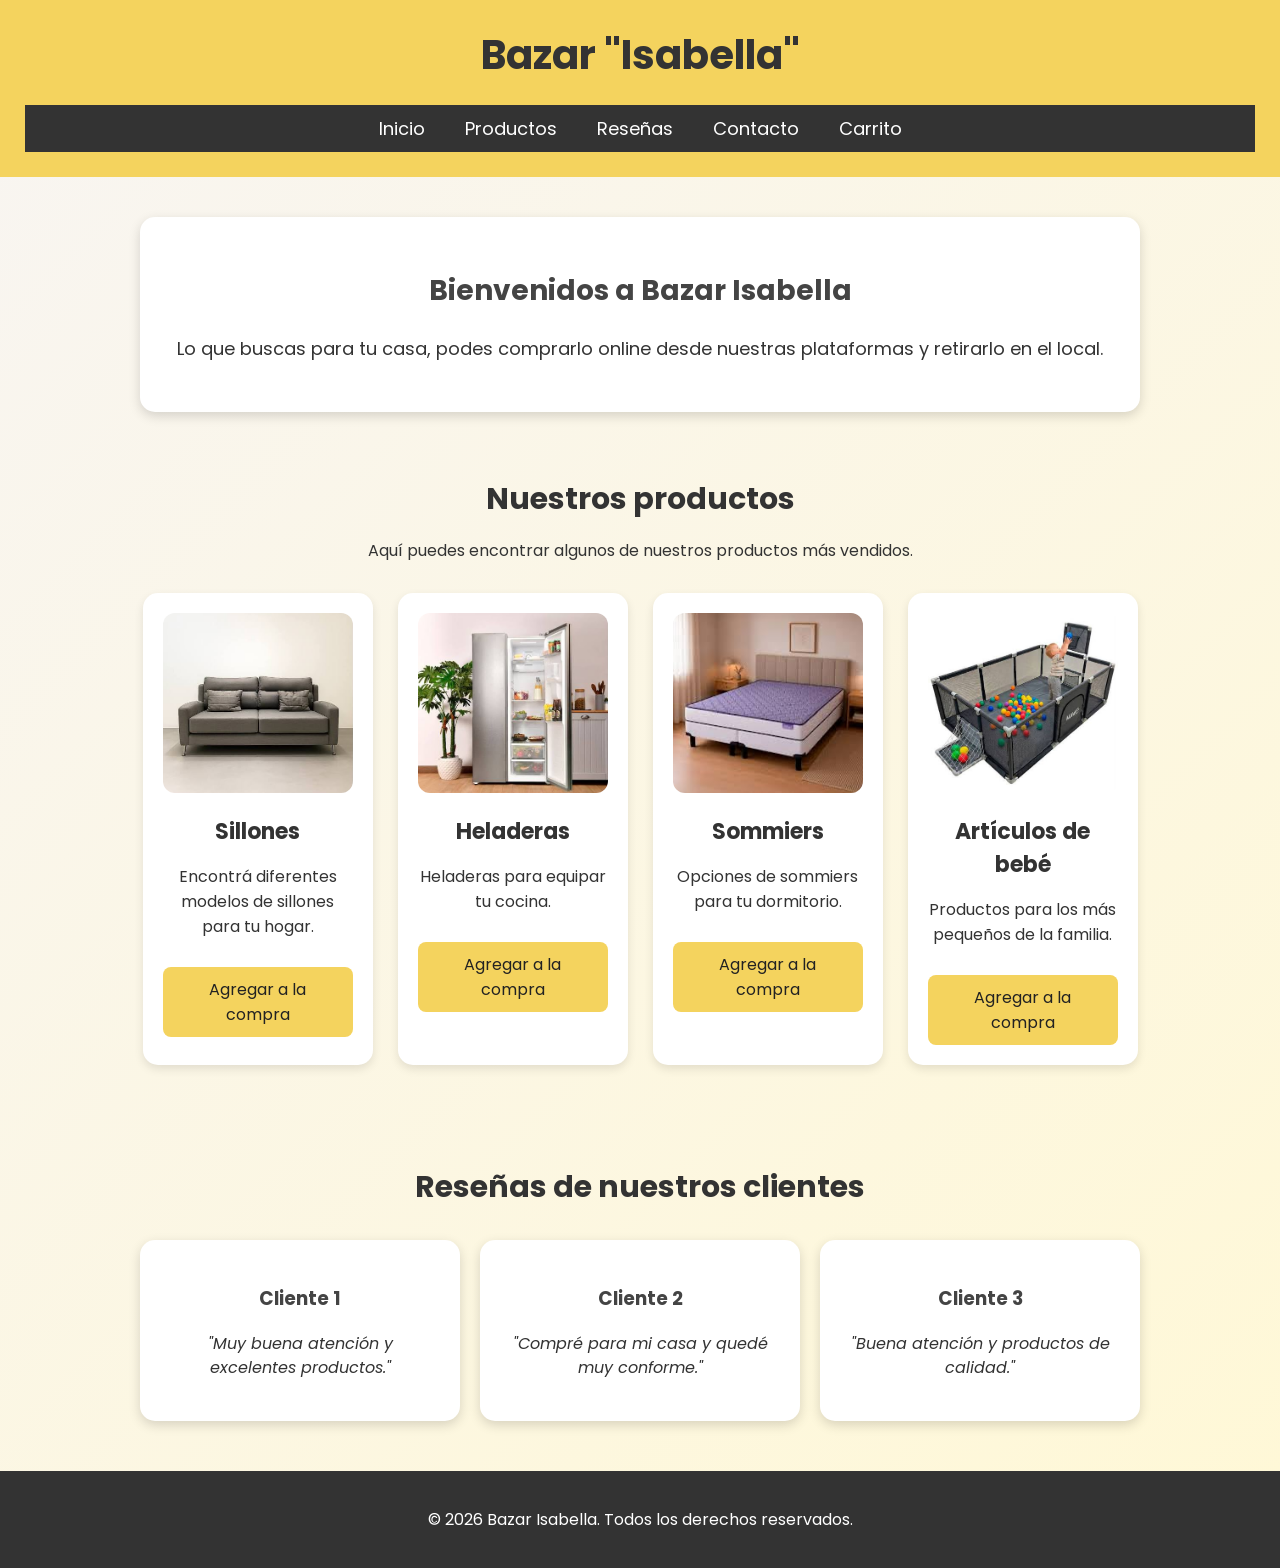
==== index.html @ c7160194 "Fix de imagenes" ====
<!DOCTYPE html>
<html lang="es">

<head>
    <meta charset="UTF-8">
    <meta name="viewport" content="width=device-width, initial-scale=1.0">

    <title>Bazar Isabella</title>

    <!-- CSS externo -->
    <link rel="stylesheet" href="css/styles.css">
</head>

<body>

    <header>

        <h1>Bazar "Isabella"</h1>

        <nav>
            <ul>
                <li><a href="./index.html">Inicio</a></li>
                <li><a href="#productos">Productos</a></li>
                <li><a href="#resenas">Reseñas</a></li>
                <li><a href="./contacto.html">Contacto</a></li>
                <li><a href="./carrito.html">Carrito</a></li>
            </ul>
        </nav>

    </header>

    <main>

        <!-- PRESENTACIÓN -->
        <section id="inicio">

            <h2>Bienvenidos a Bazar Isabella</h2>

            <p>
                Lo que buscas para tu casa, podes comprarlo online
                desde nuestras plataformas y retirarlo en el local.
            </p>

        </section>


        <!-- PRODUCTOS -->
        <!-- PRODUCTOS -->
        <section id="productos">

            

            <div class="productos-container">

                <!-- PRODUCTOS -->
<section id="productos">

    <h2>Nuestros productos</h2>

    <p>
        Aquí puedes encontrar algunos de nuestros productos
        más vendidos.
    </p>

    <div class="productos-container">

        <article class="producto">

            <img src="imagenes/sillonmoderno(11).jfif" alt="Sillón">

            <h3>Sillones</h3>

            <p>
                Encontrá diferentes modelos de sillones
                para tu hogar.
            </p>

            <p class="precio"></p>

            <a href="./carrito.html" class="boton-producto">
                Agregar a la compra
            </a>

        </article>


        <article class="producto">

            <img src="imagenes/heladerafamiliar.jfif" alt="Heladera">

            <h3>Heladeras</h3>

            <p>
                Heladeras para equipar tu cocina.
            </p>

            <p class="precio"></p>

            <a href="./carrito.html" class="boton-producto">
                Agregar a la compra
            </a>

        </article>


        <article class="producto">

            <img src="imagenes/camadosplazas.jfif" alt="Sommier">

            <h3>Sommiers</h3>

            <p>
                Opciones de sommiers para tu dormitorio.
            </p>

            <p class="precio">
            </p>

            <a href="./carrito.html" class="boton-producto">
                Agregar a la compra
            </a>

        </article>


        <article class="producto">

            <img src="imagenes/corralito.jfif" alt="Artículos de bebé">

            <h3>Artículos de bebé</h3>

            <p>
                Productos para los más pequeños
                de la familia.
            </p>

            <p class="precio"></p>

            <a href="./carrito.html" class="boton-producto">
                Agregar a la compra
            </a>

        </article>

    </div>

</section>

            </div>

        </section>


        <!-- RESEÑAS -->
        <section id="resenas">

            <h2>Reseñas de nuestros clientes</h2>

            <div class="resenas-container">

                <article class="resena">
                    <h3>Cliente 1</h3>
                    <p>
                        "Muy buena atención y excelentes productos."
                    </p>
                </article>

                <article class="resena">
                    <h3>Cliente 2</h3>
                    <p>
                        "Compré para mi casa y quedé muy conforme."
                    </p>
                </article>

                <article class="resena">
                    <h3>Cliente 3</h3>
                    <p>
                        "Buena atención y productos de calidad."
                    </p>
                </article>

            </div>

        </section>

    </main>


    <footer>

        <p>
            © 2026 Bazar Isabella. Todos los derechos reservados.
        </p>

    </footer>

</body>

</html>
---- css/styles.css ----
/* =========================
   ESTILOS GENERALES
   ========================= */

/* Fuente de Google */
@import url('https://fonts.googleapis.com/css2?family=Poppins:wght@400;500;600;700&display=swap');

* {
    box-sizing: border-box;
}

body {
    margin: 0;
    font-family: 'Poppins', Arial, Helvetica, sans-serif;
    background: linear-gradient(135deg, #f8f5f2, #fff8d6);
    color: #333;
}


/* =========================
   CABECERA
   ========================= */

header {
    background-color: #f4d35e;
    padding: 25px;
    text-align: center;
}

header h1 {
    margin: 0 0 20px 0;
    color: #333;
    font-size: 40px;
}


/* =========================
   MENÚ DE NAVEGACIÓN
   ========================= */

nav {
    background-color: #333;
    padding: 10px;
}

nav ul {
    list-style: none;
    margin: 0;
    padding: 0;

    /* FLEXBOX */
    display: flex;
    justify-content: center;
    align-items: center;
    gap: 40px;
}

nav a {
    color: white;
    text-decoration: none;
    font-size: 18px;
}

nav a:hover {
    color: #f4d35e;
}


/* 
   CONTENIDO PRINCIPAL
    */

main {
    width: 80%;
    max-width: 1000px;
    margin: 40px auto;
}


/*
   PRESENTACIÓN
   */

#inicio {
    background-color: white;
    padding: 30px;
    border-radius: 15px;
    box-shadow: 0 4px 12px rgba(0, 0, 0, 0.15);
    text-align: center;
    margin-bottom: 40px;
}

#inicio h2 {
    color: #444;
    font-size: 28px;
}

#inicio p {
    font-size: 18px;
    line-height: 1.6;
}


/* 
   PRODUCTOS - FLEXBOX
 */

#productos {
    margin-bottom: 50px;
}

#productos h2,
#resenas h2 {
    text-align: center;
    font-size: 30px;
    margin-bottom: 15px;
}

#productos > p {
    text-align: center;
}


/* Contenedor de las cards */

.productos-container {

    /* FLEXBOX */
    display: flex;

    /* Permite que las cards bajen de línea */
    flex-wrap: wrap;

    /* Espacio entre las cards */
    gap: 20px;

    justify-content: center;

    margin-top: 30px;
}


/* Cards individuales */

.producto {
    background-color: white;
    padding: 25px;

    border-radius: 15px;

    width: 220px;

    text-align: center;

    box-shadow: 0 4px 12px rgba(0, 0, 0, 0.15);

    transition: transform 0.3s;
}

.producto:hover {
    transform: translateY(-5px);
}
/* SECCIONES DE PRODUCTOS */

main section {
    margin-bottom: 45px;
}

.productos-container {
    display: flex;
    flex-wrap: wrap;
    gap: 25px;
    justify-content: center;
}

.producto {
    width: 230px;
    padding: 20px;
    background-color: white;
    border-radius: 15px;
    text-align: center;
    box-shadow: 0 4px 10px rgba(0, 0, 0, 0.10);
}

.producto img {
    width: 100%;
    height: 180px;
    object-fit: cover;
    border-radius: 12px;

    transition: transform 0.3s ease;
}

.producto img:hover {
    transform: translateY(-10px);
}

.producto h3 {
    margin-top: 15px;
}

.precio {
    font-size: 18px;
    font-weight: bold;
}

.boton-producto {
    display: inline-block;
    padding: 10px 18px;
    margin-top: 8px;

    background-color: #f4d35e;
    color: #222;

    text-decoration: none;
    border-radius: 8px;

    transition: transform 0.3s ease;
}

.boton-producto:hover {
    transform: translateY(-3px);
}


/* Productos del carrito */

.productos-container {
    display: flex;
    flex-wrap: wrap;
    gap: 25px;
    justify-content: center;
}

.producto {
    background-color: white;
    border-radius: 15px;
    padding: 20px;
    width: 230px;
    text-align: center;
    box-shadow: 0 4px 10px rgba(0, 0, 0, 0.10);
}

.producto img {
    width: 100%;
    height: 180px;
    object-fit: cover;
    border-radius: 12px;

    transition: transform 0.3s ease;
}

/* La imagen se levanta al pasar el mouse */

.producto img:hover {
    transform: translateY(-10px);
}

.producto h3 {
    font-size: 22px;
    margin: 15px 0 10px;
}

.precio {
    font-weight: bold;
    font-size: 18px;
}

.boton-producto {
    display: inline-block;
    margin-top: 10px;
    padding: 10px 18px;
    background-color: #f4d35e;
    color: #222;
    text-decoration: none;
    border-radius: 8px;
}

.boton-producto:hover {
    transform: translateY(-3px);
}


/* 
   RESEÑAS - GRID
   */

#resenas {
    margin-bottom: 50px;
}

.resenas-container {

    /* GRID */
    display: grid;

    /* Tres columnas */
    grid-template-columns: repeat(3, 1fr);

    gap: 20px;

    margin-top: 30px;
}

.resena {
    background-color: white;
    padding: 25px;

    border-radius: 15px;

    box-shadow: 0 4px 12px rgba(0, 0, 0, 0.15);

    text-align: center;
}

.resena h3 {
    color: #444;
}

.resena p {
    font-style: italic;
    line-height: 1.5;
}


/* 
   FORMULARIOS
    */

form {
    background-color: white;
    padding: 30px;
    border-radius: 15px;
    box-shadow: 0 4px 12px rgba(0, 0, 0, 0.15);
}

input,
textarea,
select {
    padding: 10px;
    font-family: inherit;
    font-size: 16px;

    border: 2px solid #f4d35e;
    border-radius: 8px;

    width: 100%;
}

textarea {
    min-height: 150px;
    resize: vertical;
}

button {
    background-color: #f4d35e;
    border: none;
    padding: 12px 25px;
    border-radius: 8px;

    font-size: 16px;
    font-family: inherit;

    cursor: pointer;
}

button:hover {
    background-color: #e8c84d;
}


/*
   FOOTER
    */

footer {
    background-color: #333;
    color: white;
    text-align: center;

    padding: 20px;
    margin-top: 50px;
}


 /*
   DISEÑO RESPONSIVO
   MEDIA QUERIES
   */

/* Tablets */

@media (max-width: 768px) {

    main {
        width: 90%;
    }

    nav ul {
        gap: 20px;
    }

    nav a {
        font-size: 16px;
    }

    header h1 {
        font-size: 32px;
    }

    .resenas-container {
        grid-template-columns: repeat(2, 1fr);
    }
}


/* Celulares */

@media (max-width: 480px) {

    main {
        width: 95%;
        margin: 20px auto;
    }

    header {
        padding: 20px 10px;
    }

    header h1 {
        font-size: 28px;
    }

    nav ul {
        flex-direction: column;
        gap: 10px;
    }

    .productos-container {
        flex-direction: column;
        align-items: center;
    }

    .producto {
        width: 100%;
        max-width: 300px;
    }

    .resenas-container {
        grid-template-columns: 1fr;
    }
}
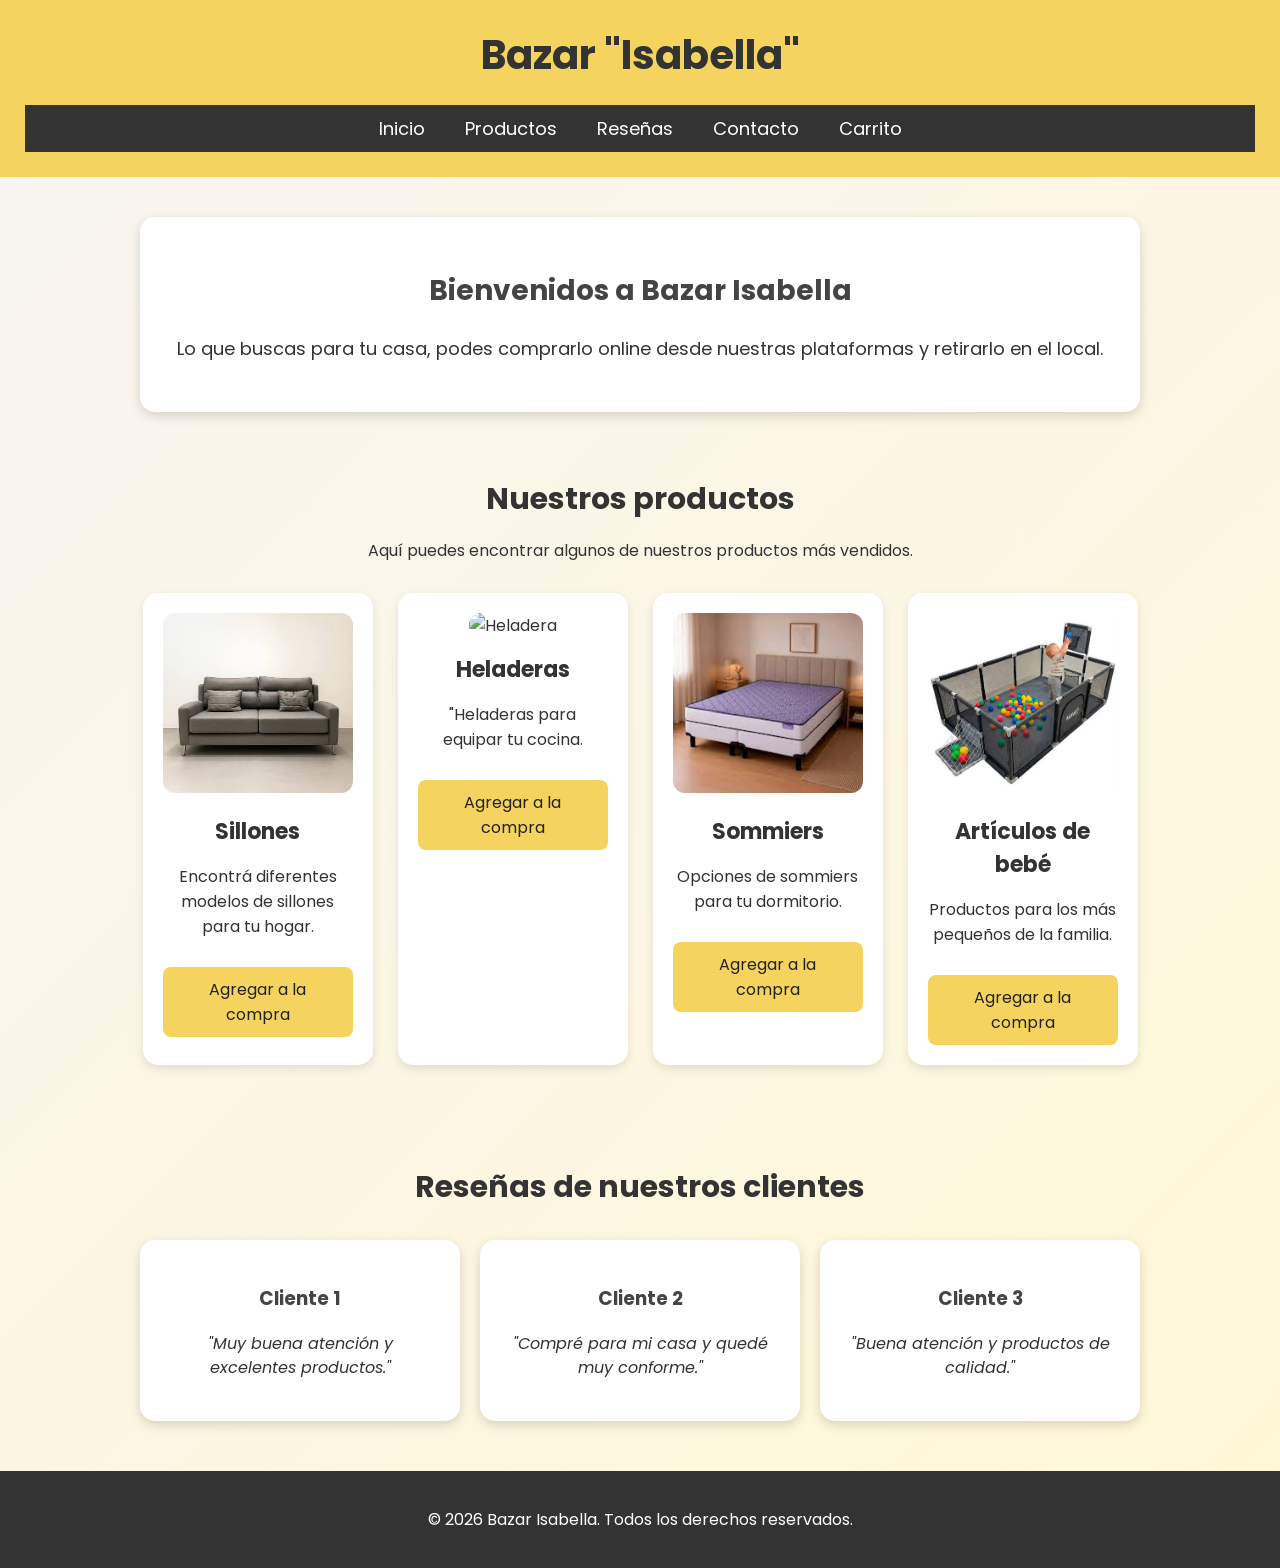
==== commit b70411ff: "Actualizacion de codigo" ====
--- a/index.html
+++ b/index.html
@@ -86,12 +86,12 @@
 
         <article class="producto">
 
-            <img src="imagenes/heladerafamiliar.jfif" alt="Heladera">
+            <img src="imagenes/heladerafamiliaHeladera.jfif" alt="Heladera">
 
             <h3>Heladeras</h3>
 
             <p>
-                Heladeras para equipar tu cocina.
+                "Heladeras para equipar tu cocina.
             </p>
 
             <p class="precio"></p>
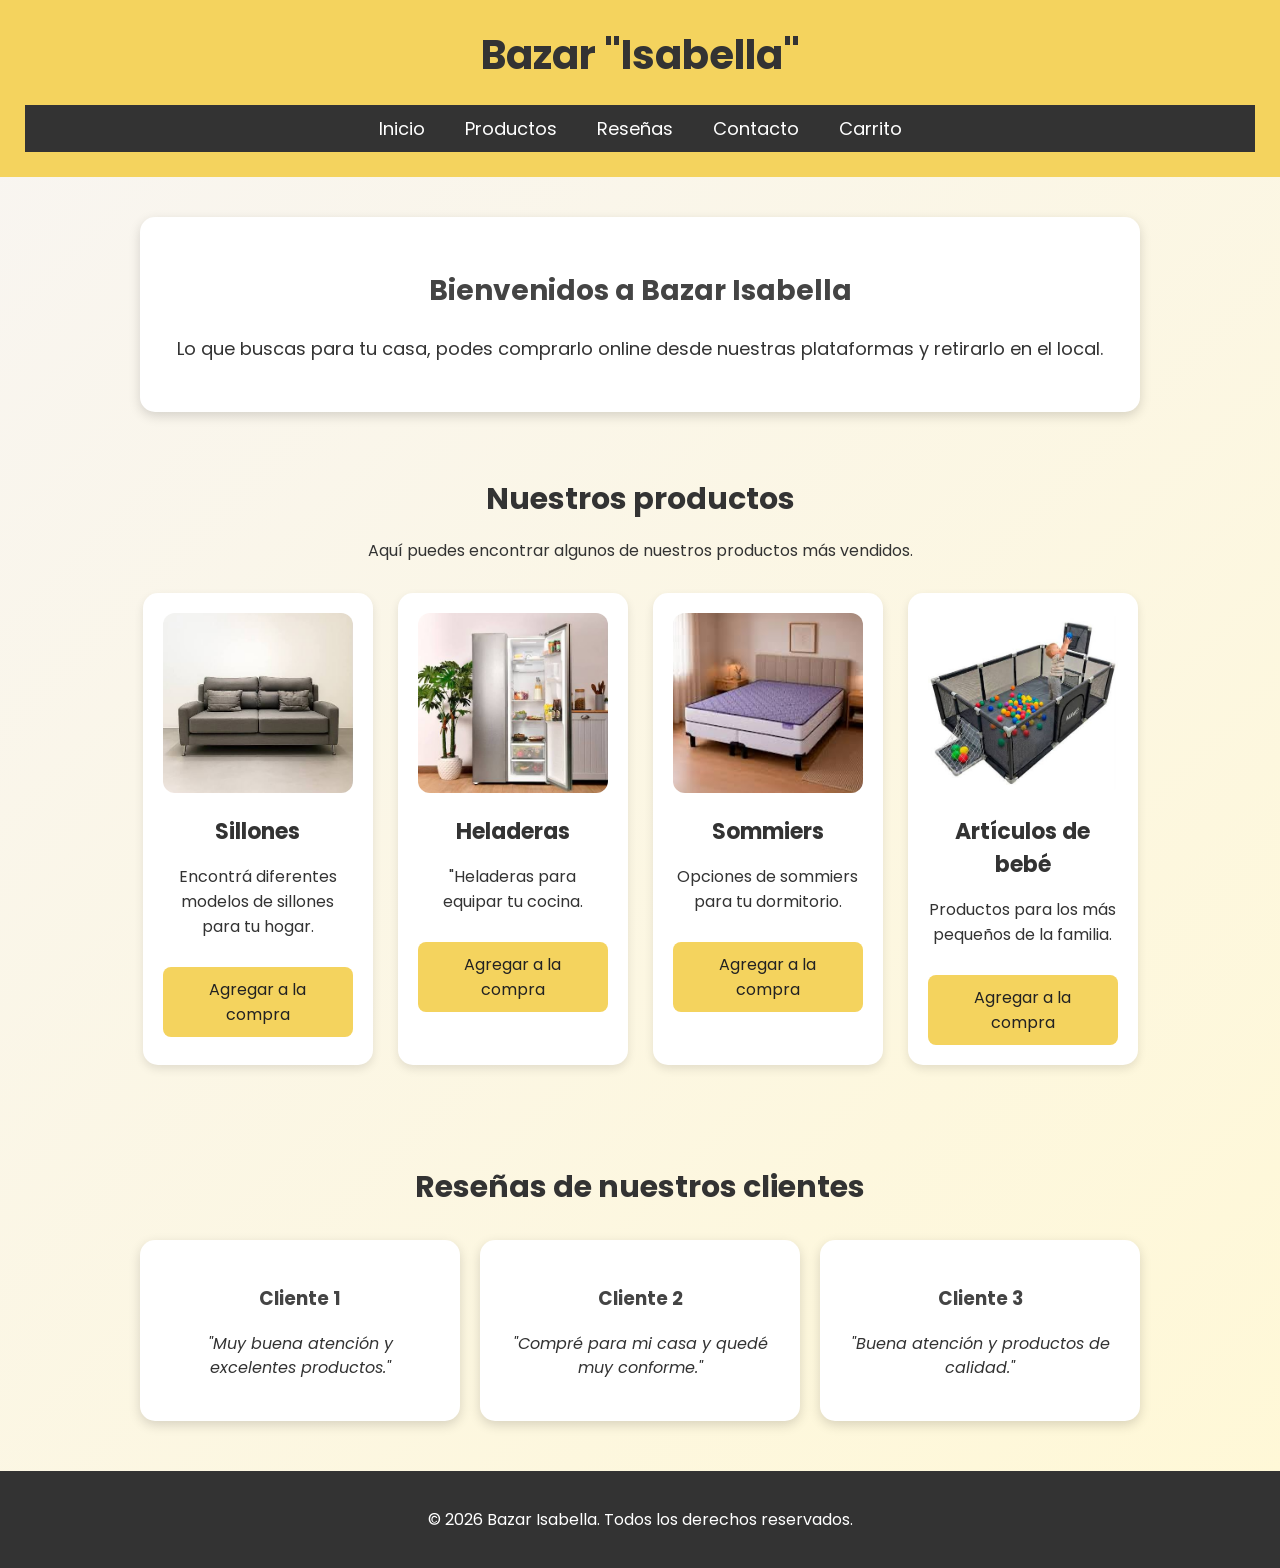
==== commit 55ba2a7f: "Corrijo la ruta de la imagen de Heladera" ====
--- a/index.html
+++ b/index.html
@@ -86,7 +86,7 @@
 
         <article class="producto">
 
-            <img src="imagenes/heladerafamiliaHeladera.jfif" alt="Heladera">
+            <img src="imagenes/heladerafamiliar.jfif" alt="Heladera">
 
             <h3>Heladeras</h3>
 
